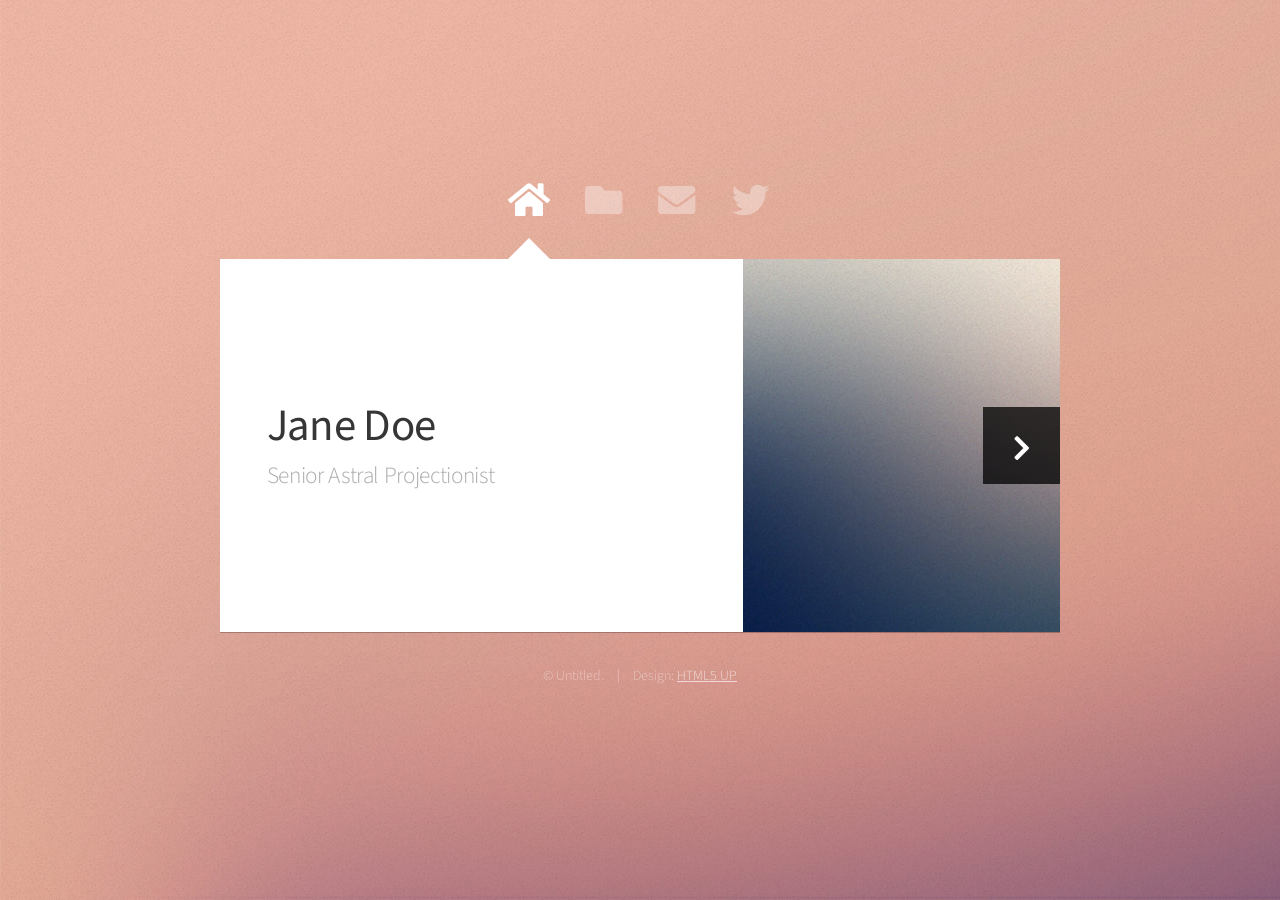
==== index.html @ 5e298552 "First commit" ====
<!DOCTYPE HTML>
<html>
	<head>
		<title>Web Fundamentals Workshop</title>
		<meta charset="utf-8" />
		<meta name="viewport" content="width=device-width, initial-scale=1, user-scalable=no" />
		<link rel="stylesheet" href="assets/css/main.css" />
		<noscript><link rel="stylesheet" href="assets/css/noscript.css" /></noscript>
	</head>
	<body class="is-preload">

		<!-- Wrapper-->
			<div id="wrapper">

				<!-- Nav -->
					<nav id="nav">
						<a href="#" class="icon solid fa-home"><span>Home</span></a>
						<a href="#work" class="icon solid fa-folder"><span>Work</span></a>
						<a href="#contact" class="icon solid fa-envelope"><span>Contact</span></a>
						<a href="https://twitter.com/ajlkn" class="icon brands fa-twitter"><span>Twitter</span></a>
					</nav>

				<!-- Main -->
					<div id="main">

						<!-- Me -->
							<article id="home" class="panel intro">
								<header>
									<h1>Jane Doe</h1>
									<p>Senior Astral Projectionist</p>
								</header>
								<a href="#work" class="jumplink pic">
									<span class="arrow icon solid fa-chevron-right"><span>See my work</span></span>
									<img src="images/me.jpg" alt="" />
								</a>
							</article>

						<!-- Work -->
							<article id="work" class="panel">
								<header>
									<h2>Work</h2>
								</header>
								<p>
									Phasellus enim sapien, blandit ullamcorper elementum eu, condimentum eu elit.
									Vestibulum ante ipsum primis in faucibus orci luctus et ultrices posuere cubilia
									luctus elit eget interdum.
								</p>
								<section>
									<div class="row">
										<div class="col-4 col-6-medium col-12-small">
											<a href="#" class="image fit"><img src="images/pic01.jpg" alt=""></a>
										</div>
										<div class="col-4 col-6-medium col-12-small">
											<a href="#" class="image fit"><img src="images/pic02.jpg" alt=""></a>
										</div>
										<div class="col-4 col-6-medium col-12-small">
											<a href="#" class="image fit"><img src="images/pic03.jpg" alt=""></a>
										</div>
										<div class="col-4 col-6-medium col-12-small">
											<a href="#" class="image fit"><img src="images/pic04.jpg" alt=""></a>
										</div>
										<div class="col-4 col-6-medium col-12-small">
											<a href="#" class="image fit"><img src="images/pic05.jpg" alt=""></a>
										</div>
										<div class="col-4 col-6-medium col-12-small">
											<a href="#" class="image fit"><img src="images/pic06.jpg" alt=""></a>
										</div>
										<div class="col-4 col-6-medium col-12-small">
											<a href="#" class="image fit"><img src="images/pic07.jpg" alt=""></a>
										</div>
										<div class="col-4 col-6-medium col-12-small">
											<a href="#" class="image fit"><img src="images/pic08.jpg" alt=""></a>
										</div>
										<div class="col-4 col-6-medium col-12-small">
											<a href="#" class="image fit"><img src="images/pic09.jpg" alt=""></a>
										</div>
										<div class="col-4 col-6-medium col-12-small">
											<a href="#" class="image fit"><img src="images/pic10.jpg" alt=""></a>
										</div>
										<div class="col-4 col-6-medium col-12-small">
											<a href="#" class="image fit"><img src="images/pic11.jpg" alt=""></a>
										</div>
										<div class="col-4 col-6-medium col-12-small">
											<a href="#" class="image fit"><img src="images/pic12.jpg" alt=""></a>
										</div>
									</div>
								</section>
							</article>

						<!-- Contact -->
							<article id="contact" class="panel">
								<header>
									<h2>Contact Me</h2>
								</header>
								<form action="#" method="post">
									<div>
										<div class="row">
											<div class="col-6 col-12-medium">
												<input type="text" name="name" placeholder="Name" />
											</div>
											<div class="col-6 col-12-medium">
												<input type="text" name="email" placeholder="Email" />
											</div>
											<div class="col-12">
												<input type="text" name="subject" placeholder="Subject" />
											</div>
											<div class="col-12">
												<textarea name="message" placeholder="Message" rows="6"></textarea>
											</div>
											<div class="col-12">
												<input type="submit" value="Send Message" />
											</div>
										</div>
									</div>
								</form>
							</article>

					</div>

				<!-- Footer -->
					<div id="footer">
						<ul class="copyright">
							<li>&copy; Untitled.</li><li>Design: <a href="http://html5up.net">HTML5 UP</a></li>
						</ul>
					</div>

			</div>

		<!-- Scripts -->
			<script src="assets/js/jquery.min.js"></script>
			<script src="assets/js/browser.min.js"></script>
			<script src="assets/js/breakpoints.min.js"></script>
			<script src="assets/js/util.js"></script>
			<script src="assets/js/main.js"></script>

	</body>
</html>
---- assets/css/main.css ----
@import url("https://fonts.googleapis.com/css?family=Source+Sans+Pro:300,400,300italic,400italic");
@import url("fontawesome-all.min.css");

html, body, div, span, applet, object,
iframe, h1, h2, h3, h4, h5, h6, p, blockquote,
pre, a, abbr, acronym, address, big, cite,
code, del, dfn, em, img, ins, kbd, q, s, samp,
small, strike, strong, sub, sup, tt, var, b,
u, i, center, dl, dt, dd, ol, ul, li, fieldset,
form, label, legend, table, caption, tbody,
tfoot, thead, tr, th, td, article, aside,
canvas, details, embed, figure, figcaption,
footer, header, hgroup, menu, nav, output, ruby,
section, summary, time, mark, audio, video {
	margin: 0;
	padding: 0;
	border: 0;
	font-size: 100%;
	font: inherit;
	vertical-align: baseline;}

article, aside, details, figcaption, figure,
footer, header, hgroup, menu, nav, section {
	display: block;}

body {
	line-height: 1;
}

ol, ul {
	list-style: none;
}

blockquote, q {
	quotes: none;
}

	blockquote:before, blockquote:after, q:before, q:after {
		content: '';
		content: none;
	}

table {
	border-collapse: collapse;
	border-spacing: 0;
}

body {
	-webkit-text-size-adjust: none;
}

mark {
	background-color: transparent;
	color: inherit;
}

input::-moz-focus-inner {
	border: 0;
	padding: 0;
}

input, select, textarea {
	-moz-appearance: none;
	-webkit-appearance: none;
	-ms-appearance: none;
	appearance: none;
}

/* Row */

	.row {
		display: flex;
		flex-wrap: wrap;
		box-sizing: border-box;
		align-items: stretch;
	}

		.row > * {
			box-sizing: border-box;
		}

		.row.gtr-uniform > * > :last-child {
			margin-bottom: 0;
		}

		.row.aln-left {
			justify-content: flex-start;
		}

		.row.aln-center {
			justify-content: center;
		}

		.row.aln-right {
			justify-content: flex-end;
		}

		.row.aln-top {
			align-items: flex-start;
		}

		.row.aln-middle {
			align-items: center;
		}

		.row.aln-bottom {
			align-items: flex-end;
		}

		.row > .imp {
			order: -1;
		}

		.row > .col-1 {
			width: 8.33333%;
		}

		.row > .off-1 {
			margin-left: 8.33333%;
		}

		.row > .col-2 {
			width: 16.66667%;
		}

		.row > .off-2 {
			margin-left: 16.66667%;
		}

		.row > .col-3 {
			width: 25%;
		}

		.row > .off-3 {
			margin-left: 25%;
		}

		.row > .col-4 {
			width: 33.33333%;
		}

		.row > .off-4 {
			margin-left: 33.33333%;
		}

		.row > .col-5 {
			width: 41.66667%;
		}

		.row > .off-5 {
			margin-left: 41.66667%;
		}

		.row > .col-6 {
			width: 50%;
		}

		.row > .off-6 {
			margin-left: 50%;
		}

		.row > .col-7 {
			width: 58.33333%;
		}

		.row > .off-7 {
			margin-left: 58.33333%;
		}

		.row > .col-8 {
			width: 66.66667%;
		}

		.row > .off-8 {
			margin-left: 66.66667%;
		}

		.row > .col-9 {
			width: 75%;
		}

		.row > .off-9 {
			margin-left: 75%;
		}

		.row > .col-10 {
			width: 83.33333%;
		}

		.row > .off-10 {
			margin-left: 83.33333%;
		}

		.row > .col-11 {
			width: 91.66667%;
		}

		.row > .off-11 {
			margin-left: 91.66667%;
		}

		.row > .col-12 {
			width: 100%;
		}

		.row > .off-12 {
			margin-left: 100%;
		}

		.row.gtr-0 {
			margin-top: 0em;
			margin-left: 0em;
		}

			.row.gtr-0 > * {
				padding: 0em 0 0 0em;
			}

			.row.gtr-0.gtr-uniform {
				margin-top: 0em;
			}

				.row.gtr-0.gtr-uniform > * {
					padding-top: 0em;
				}

		.row.gtr-25 {
			margin-top: -0.3125em;
			margin-left: -0.3125em;
		}

			.row.gtr-25 > * {
				padding: 0.3125em 0 0 0.3125em;
			}

			.row.gtr-25.gtr-uniform {
				margin-top: -0.3125em;
			}

				.row.gtr-25.gtr-uniform > * {
					padding-top: 0.3125em;
				}

		.row.gtr-50 {
			margin-top: -0.625em;
			margin-left: -0.625em;
		}

			.row.gtr-50 > * {
				padding: 0.625em 0 0 0.625em;
			}

			.row.gtr-50.gtr-uniform {
				margin-top: -0.625em;
			}

				.row.gtr-50.gtr-uniform > * {
					padding-top: 0.625em;
				}

		.row {
			margin-top: -1.25em;
			margin-left: -1.25em;
		}

			.row > * {
				padding: 1.25em 0 0 1.25em;
			}

			.row.gtr-uniform {
				margin-top: -1.25em;
			}

				.row.gtr-uniform > * {
					padding-top: 1.25em;
				}

		.row.gtr-150 {
			margin-top: -1.875em;
			margin-left: -1.875em;
		}

			.row.gtr-150 > * {
				padding: 1.875em 0 0 1.875em;
			}

			.row.gtr-150.gtr-uniform {
				margin-top: -1.875em;
			}

				.row.gtr-150.gtr-uniform > * {
					padding-top: 1.875em;
				}

		.row.gtr-200 {
			margin-top: -2.5em;
			margin-left: -2.5em;
		}

			.row.gtr-200 > * {
				padding: 2.5em 0 0 2.5em;
			}

			.row.gtr-200.gtr-uniform {
				margin-top: -2.5em;
			}

				.row.gtr-200.gtr-uniform > * {
					padding-top: 2.5em;
				}

		@media screen and (max-width: 1680px) {

			.row {
				display: flex;
				flex-wrap: wrap;
				box-sizing: border-box;
				align-items: stretch;
			}

				.row > * {
					box-sizing: border-box;
				}

				.row.gtr-uniform > * > :last-child {
					margin-bottom: 0;
				}

				.row.aln-left {
					justify-content: flex-start;
				}

				.row.aln-center {
					justify-content: center;
				}

				.row.aln-right {
					justify-content: flex-end;
				}

				.row.aln-top {
					align-items: flex-start;
				}

				.row.aln-middle {
					align-items: center;
				}

				.row.aln-bottom {
					align-items: flex-end;
				}

				.row > .imp-xlarge {
					order: -1;
				}

				.row > .col-1-xlarge {
					width: 8.33333%;
				}

				.row > .off-1-xlarge {
					margin-left: 8.33333%;
				}

				.row > .col-2-xlarge {
					width: 16.66667%;
				}

				.row > .off-2-xlarge {
					margin-left: 16.66667%;
				}

				.row > .col-3-xlarge {
					width: 25%;
				}

				.row > .off-3-xlarge {
					margin-left: 25%;
				}

				.row > .col-4-xlarge {
					width: 33.33333%;
				}

				.row > .off-4-xlarge {
					margin-left: 33.33333%;
				}

				.row > .col-5-xlarge {
					width: 41.66667%;
				}

				.row > .off-5-xlarge {
					margin-left: 41.66667%;
				}

				.row > .col-6-xlarge {
					width: 50%;
				}

				.row > .off-6-xlarge {
					margin-left: 50%;
				}

				.row > .col-7-xlarge {
					width: 58.33333%;
				}

				.row > .off-7-xlarge {
					margin-left: 58.33333%;
				}

				.row > .col-8-xlarge {
					width: 66.66667%;
				}

				.row > .off-8-xlarge {
					margin-left: 66.66667%;
				}

				.row > .col-9-xlarge {
					width: 75%;
				}

				.row > .off-9-xlarge {
					margin-left: 75%;
				}

				.row > .col-10-xlarge {
					width: 83.33333%;
				}

				.row > .off-10-xlarge {
					margin-left: 83.33333%;
				}

				.row > .col-11-xlarge {
					width: 91.66667%;
				}

				.row > .off-11-xlarge {
					margin-left: 91.66667%;
				}

				.row > .col-12-xlarge {
					width: 100%;
				}

				.row > .off-12-xlarge {
					margin-left: 100%;
				}

				.row.gtr-0 {
					margin-top: 0em;
					margin-left: 0em;
				}

					.row.gtr-0 > * {
						padding: 0em 0 0 0em;
					}

					.row.gtr-0.gtr-uniform {
						margin-top: 0em;
					}

						.row.gtr-0.gtr-uniform > * {
							padding-top: 0em;
						}

				.row.gtr-25 {
					margin-top: -0.3125em;
					margin-left: -0.3125em;
				}

					.row.gtr-25 > * {
						padding: 0.3125em 0 0 0.3125em;
					}

					.row.gtr-25.gtr-uniform {
						margin-top: -0.3125em;
					}

						.row.gtr-25.gtr-uniform > * {
							padding-top: 0.3125em;
						}

				.row.gtr-50 {
					margin-top: -0.625em;
					margin-left: -0.625em;
				}

					.row.gtr-50 > * {
						padding: 0.625em 0 0 0.625em;
					}

					.row.gtr-50.gtr-uniform {
						margin-top: -0.625em;
					}

						.row.gtr-50.gtr-uniform > * {
							padding-top: 0.625em;
						}

				.row {
					margin-top: -1.25em;
					margin-left: -1.25em;
				}

					.row > * {
						padding: 1.25em 0 0 1.25em;
					}

					.row.gtr-uniform {
						margin-top: -1.25em;
					}

						.row.gtr-uniform > * {
							padding-top: 1.25em;
						}

				.row.gtr-150 {
					margin-top: -1.875em;
					margin-left: -1.875em;
				}

					.row.gtr-150 > * {
						padding: 1.875em 0 0 1.875em;
					}

					.row.gtr-150.gtr-uniform {
						margin-top: -1.875em;
					}

						.row.gtr-150.gtr-uniform > * {
							padding-top: 1.875em;
						}

				.row.gtr-200 {
					margin-top: -2.5em;
					margin-left: -2.5em;
				}

					.row.gtr-200 > * {
						padding: 2.5em 0 0 2.5em;
					}

					.row.gtr-200.gtr-uniform {
						margin-top: -2.5em;
					}

						.row.gtr-200.gtr-uniform > * {
							padding-top: 2.5em;
						}

		}

		@media screen and (max-width: 1280px) {

			.row {
				display: flex;
				flex-wrap: wrap;
				box-sizing: border-box;
				align-items: stretch;
			}

				.row > * {
					box-sizing: border-box;
				}

				.row.gtr-uniform > * > :last-child {
					margin-bottom: 0;
				}

				.row.aln-left {
					justify-content: flex-start;
				}

				.row.aln-center {
					justify-content: center;
				}

				.row.aln-right {
					justify-content: flex-end;
				}

				.row.aln-top {
					align-items: flex-start;
				}

				.row.aln-middle {
					align-items: center;
				}

				.row.aln-bottom {
					align-items: flex-end;
				}

				.row > .imp-large {
					order: -1;
				}

				.row > .col-1-large {
					width: 8.33333%;
				}

				.row > .off-1-large {
					margin-left: 8.33333%;
				}

				.row > .col-2-large {
					width: 16.66667%;
				}

				.row > .off-2-large {
					margin-left: 16.66667%;
				}

				.row > .col-3-large {
					width: 25%;
				}

				.row > .off-3-large {
					margin-left: 25%;
				}

				.row > .col-4-large {
					width: 33.33333%;
				}

				.row > .off-4-large {
					margin-left: 33.33333%;
				}

				.row > .col-5-large {
					width: 41.66667%;
				}

				.row > .off-5-large {
					margin-left: 41.66667%;
				}

				.row > .col-6-large {
					width: 50%;
				}

				.row > .off-6-large {
					margin-left: 50%;
				}

				.row > .col-7-large {
					width: 58.33333%;
				}

				.row > .off-7-large {
					margin-left: 58.33333%;
				}

				.row > .col-8-large {
					width: 66.66667%;
				}

				.row > .off-8-large {
					margin-left: 66.66667%;
				}

				.row > .col-9-large {
					width: 75%;
				}

				.row > .off-9-large {
					margin-left: 75%;
				}

				.row > .col-10-large {
					width: 83.33333%;
				}

				.row > .off-10-large {
					margin-left: 83.33333%;
				}

				.row > .col-11-large {
					width: 91.66667%;
				}

				.row > .off-11-large {
					margin-left: 91.66667%;
				}

				.row > .col-12-large {
					width: 100%;
				}

				.row > .off-12-large {
					margin-left: 100%;
				}

				.row.gtr-0 {
					margin-top: 0em;
					margin-left: 0em;
				}

					.row.gtr-0 > * {
						padding: 0em 0 0 0em;
					}

					.row.gtr-0.gtr-uniform {
						margin-top: 0em;
					}

						.row.gtr-0.gtr-uniform > * {
							padding-top: 0em;
						}

				.row.gtr-25 {
					margin-top: -0.3125em;
					margin-left: -0.3125em;
				}

					.row.gtr-25 > * {
						padding: 0.3125em 0 0 0.3125em;
					}

					.row.gtr-25.gtr-uniform {
						margin-top: -0.3125em;
					}

						.row.gtr-25.gtr-uniform > * {
							padding-top: 0.3125em;
						}

				.row.gtr-50 {
					margin-top: -0.625em;
					margin-left: -0.625em;
				}

					.row.gtr-50 > * {
						padding: 0.625em 0 0 0.625em;
					}

					.row.gtr-50.gtr-uniform {
						margin-top: -0.625em;
					}

						.row.gtr-50.gtr-uniform > * {
							padding-top: 0.625em;
						}

				.row {
					margin-top: -1.25em;
					margin-left: -1.25em;
				}

					.row > * {
						padding: 1.25em 0 0 1.25em;
					}

					.row.gtr-uniform {
						margin-top: -1.25em;
					}

						.row.gtr-uniform > * {
							padding-top: 1.25em;
						}

				.row.gtr-150 {
					margin-top: -1.875em;
					margin-left: -1.875em;
				}

					.row.gtr-150 > * {
						padding: 1.875em 0 0 1.875em;
					}

					.row.gtr-150.gtr-uniform {
						margin-top: -1.875em;
					}

						.row.gtr-150.gtr-uniform > * {
							padding-top: 1.875em;
						}

				.row.gtr-200 {
					margin-top: -2.5em;
					margin-left: -2.5em;
				}

					.row.gtr-200 > * {
						padding: 2.5em 0 0 2.5em;
					}

					.row.gtr-200.gtr-uniform {
						margin-top: -2.5em;
					}

						.row.gtr-200.gtr-uniform > * {
							padding-top: 2.5em;
						}

		}

		@media screen and (max-width: 980px) {

			.row {
				display: flex;
				flex-wrap: wrap;
				box-sizing: border-box;
				align-items: stretch;
			}

				.row > * {
					box-sizing: border-box;
				}

				.row.gtr-uniform > * > :last-child {
					margin-bottom: 0;
				}

				.row.aln-left {
					justify-content: flex-start;
				}

				.row.aln-center {
					justify-content: center;
				}

				.row.aln-right {
					justify-content: flex-end;
				}

				.row.aln-top {
					align-items: flex-start;
				}

				.row.aln-middle {
					align-items: center;
				}

				.row.aln-bottom {
					align-items: flex-end;
				}

				.row > .imp-medium {
					order: -1;
				}

				.row > .col-1-medium {
					width: 8.33333%;
				}

				.row > .off-1-medium {
					margin-left: 8.33333%;
				}

				.row > .col-2-medium {
					width: 16.66667%;
				}

				.row > .off-2-medium {
					margin-left: 16.66667%;
				}

				.row > .col-3-medium {
					width: 25%;
				}

				.row > .off-3-medium {
					margin-left: 25%;
				}

				.row > .col-4-medium {
					width: 33.33333%;
				}

				.row > .off-4-medium {
					margin-left: 33.33333%;
				}

				.row > .col-5-medium {
					width: 41.66667%;
				}

				.row > .off-5-medium {
					margin-left: 41.66667%;
				}

				.row > .col-6-medium {
					width: 50%;
				}

				.row > .off-6-medium {
					margin-left: 50%;
				}

				.row > .col-7-medium {
					width: 58.33333%;
				}

				.row > .off-7-medium {
					margin-left: 58.33333%;
				}

				.row > .col-8-medium {
					width: 66.66667%;
				}

				.row > .off-8-medium {
					margin-left: 66.66667%;
				}

				.row > .col-9-medium {
					width: 75%;
				}

				.row > .off-9-medium {
					margin-left: 75%;
				}

				.row > .col-10-medium {
					width: 83.33333%;
				}

				.row > .off-10-medium {
					margin-left: 83.33333%;
				}

				.row > .col-11-medium {
					width: 91.66667%;
				}

				.row > .off-11-medium {
					margin-left: 91.66667%;
				}

				.row > .col-12-medium {
					width: 100%;
				}

				.row > .off-12-medium {
					margin-left: 100%;
				}

				.row.gtr-0 {
					margin-top: 0em;
					margin-left: 0em;
				}

					.row.gtr-0 > * {
						padding: 0em 0 0 0em;
					}

					.row.gtr-0.gtr-uniform {
						margin-top: 0em;
					}

						.row.gtr-0.gtr-uniform > * {
							padding-top: 0em;
						}

				.row.gtr-25 {
					margin-top: -0.3125em;
					margin-left: -0.3125em;
				}

					.row.gtr-25 > * {
						padding: 0.3125em 0 0 0.3125em;
					}

					.row.gtr-25.gtr-uniform {
						margin-top: -0.3125em;
					}

						.row.gtr-25.gtr-uniform > * {
							padding-top: 0.3125em;
						}

				.row.gtr-50 {
					margin-top: -0.625em;
					margin-left: -0.625em;
				}

					.row.gtr-50 > * {
						padding: 0.625em 0 0 0.625em;
					}

					.row.gtr-50.gtr-uniform {
						margin-top: -0.625em;
					}

						.row.gtr-50.gtr-uniform > * {
							padding-top: 0.625em;
						}

				.row {
					margin-top: -1.25em;
					margin-left: -1.25em;
				}

					.row > * {
						padding: 1.25em 0 0 1.25em;
					}

					.row.gtr-uniform {
						margin-top: -1.25em;
					}

						.row.gtr-uniform > * {
							padding-top: 1.25em;
						}

				.row.gtr-150 {
					margin-top: -1.875em;
					margin-left: -1.875em;
				}

					.row.gtr-150 > * {
						padding: 1.875em 0 0 1.875em;
					}

					.row.gtr-150.gtr-uniform {
						margin-top: -1.875em;
					}

						.row.gtr-150.gtr-uniform > * {
							padding-top: 1.875em;
						}

				.row.gtr-200 {
					margin-top: -2.5em;
					margin-left: -2.5em;
				}

					.row.gtr-200 > * {
						padding: 2.5em 0 0 2.5em;
					}

					.row.gtr-200.gtr-uniform {
						margin-top: -2.5em;
					}

						.row.gtr-200.gtr-uniform > * {
							padding-top: 2.5em;
						}

		}

		@media screen and (max-width: 736px) {

			.row {
				display: flex;
				flex-wrap: wrap;
				box-sizing: border-box;
				align-items: stretch;
			}

				.row > * {
					box-sizing: border-box;
				}

				.row.gtr-uniform > * > :last-child {
					margin-bottom: 0;
				}

				.row.aln-left {
					justify-content: flex-start;
				}

				.row.aln-center {
					justify-content: center;
				}

				.row.aln-right {
					justify-content: flex-end;
				}

				.row.aln-top {
					align-items: flex-start;
				}

				.row.aln-middle {
					align-items: center;
				}

				.row.aln-bottom {
					align-items: flex-end;
				}

				.row > .imp-small {
					order: -1;
				}

				.row > .col-1-small {
					width: 8.33333%;
				}

				.row > .off-1-small {
					margin-left: 8.33333%;
				}

				.row > .col-2-small {
					width: 16.66667%;
				}

				.row > .off-2-small {
					margin-left: 16.66667%;
				}

				.row > .col-3-small {
					width: 25%;
				}

				.row > .off-3-small {
					margin-left: 25%;
				}

				.row > .col-4-small {
					width: 33.33333%;
				}

				.row > .off-4-small {
					margin-left: 33.33333%;
				}

				.row > .col-5-small {
					width: 41.66667%;
				}

				.row > .off-5-small {
					margin-left: 41.66667%;
				}

				.row > .col-6-small {
					width: 50%;
				}

				.row > .off-6-small {
					margin-left: 50%;
				}

				.row > .col-7-small {
					width: 58.33333%;
				}

				.row > .off-7-small {
					margin-left: 58.33333%;
				}

				.row > .col-8-small {
					width: 66.66667%;
				}

				.row > .off-8-small {
					margin-left: 66.66667%;
				}

				.row > .col-9-small {
					width: 75%;
				}

				.row > .off-9-small {
					margin-left: 75%;
				}

				.row > .col-10-small {
					width: 83.33333%;
				}

				.row > .off-10-small {
					margin-left: 83.33333%;
				}

				.row > .col-11-small {
					width: 91.66667%;
				}

				.row > .off-11-small {
					margin-left: 91.66667%;
				}

				.row > .col-12-small {
					width: 100%;
				}

				.row > .off-12-small {
					margin-left: 100%;
				}

				.row.gtr-0 {
					margin-top: 0em;
					margin-left: 0em;
				}

					.row.gtr-0 > * {
						padding: 0em 0 0 0em;
					}

					.row.gtr-0.gtr-uniform {
						margin-top: 0em;
					}

						.row.gtr-0.gtr-uniform > * {
							padding-top: 0em;
						}

				.row.gtr-25 {
					margin-top: -0.3125em;
					margin-left: -0.3125em;
				}

					.row.gtr-25 > * {
						padding: 0.3125em 0 0 0.3125em;
					}

					.row.gtr-25.gtr-uniform {
						margin-top: -0.3125em;
					}

						.row.gtr-25.gtr-uniform > * {
							padding-top: 0.3125em;
						}

				.row.gtr-50 {
					margin-top: -0.625em;
					margin-left: -0.625em;
				}

					.row.gtr-50 > * {
						padding: 0.625em 0 0 0.625em;
					}

					.row.gtr-50.gtr-uniform {
						margin-top: -0.625em;
					}

						.row.gtr-50.gtr-uniform > * {
							padding-top: 0.625em;
						}

				.row {
					margin-top: -1.25em;
					margin-left: -1.25em;
				}

					.row > * {
						padding: 1.25em 0 0 1.25em;
					}

					.row.gtr-uniform {
						margin-top: -1.25em;
					}

						.row.gtr-uniform > * {
							padding-top: 1.25em;
						}

				.row.gtr-150 {
					margin-top: -1.875em;
					margin-left: -1.875em;
				}

					.row.gtr-150 > * {
						padding: 1.875em 0 0 1.875em;
					}

					.row.gtr-150.gtr-uniform {
						margin-top: -1.875em;
					}

						.row.gtr-150.gtr-uniform > * {
							padding-top: 1.875em;
						}

				.row.gtr-200 {
					margin-top: -2.5em;
					margin-left: -2.5em;
				}

					.row.gtr-200 > * {
						padding: 2.5em 0 0 2.5em;
					}

					.row.gtr-200.gtr-uniform {
						margin-top: -2.5em;
					}

						.row.gtr-200.gtr-uniform > * {
							padding-top: 2.5em;
						}

		}

/* Basic */

	html {
		box-sizing: border-box;
	}

	*, *:before, *:after {
		box-sizing: inherit;
	}

	body {
		background-image: url("images/overlay.png"), url("images/bg.jpg");
		background-repeat: repeat, no-repeat;
		background-size: auto, 100% 100%;
		background-attachment: fixed;
		overflow-y: scroll;
	}

		body.is-preload *, body.is-preload *:before, body.is-preload *:after {
			-moz-animation: none !important;
			-webkit-animation: none !important;
			-ms-animation: none !important;
			animation: none !important;
			-moz-transition: none !important;
			-webkit-transition: none !important;
			-ms-transition: none !important;
			transition: none !important;
		}

	body, input, textarea, select {
		font-family: 'Source Sans Pro', sans-serif;
		font-weight: 300;
		color: #777777;
		font-size: 20pt;
		line-height: 1.75em;
	}

		@media screen and (max-width: 1680px) {

			body, input, textarea, select {
				font-size: 15pt;
			}

		}

		@media screen and (max-width: 1280px) {

			body, input, textarea, select {
				font-size: 14pt;
			}

		}

		@media screen and (max-width: 736px) {

			body, input, textarea, select {
				font-size: 12pt;
			}

		}

		@media screen and (max-width: 360px) {

			body, input, textarea, select {
				font-size: 11pt;
			}

		}

	strong, b, h1, h2, h3, h4, h5, h6 {
		font-weight: 400;
		color: #363636;
	}

	h1 {
		font-size: 2.4em;
		letter-spacing: -0.015em;
	}

	h2 {
		font-size: 1.8em;
		letter-spacing: -0.015em;
	}

	h3, h4, h5, h6 {
		font-size: 1.25em;
		letter-spacing: -0.015em;
	}

	@media screen and (max-width: 736px) {

		h1 {
			font-size: 1.75em;
		}

		h2 {
			font-size: 1.375em;
		}

		h3, h4, h5, h6 {
			font-size: 1em;
		}

	}

	blockquote {
		border-left: solid 0.5em #ddd;
		padding: 1em 0 1em 2em;
		font-style: italic;
	}

	em, i {
		font-style: italic;
	}

	hr {
		border: 0;
		border-top: solid 1px #ddd;
		padding: 1.5em 0 0 0;
		margin: 1.75em 0 0 0;
	}

	sub {
		position: relative;
		top: 0.5em;
		font-size: 0.8em;
	}

	sup {
		position: relative;
		top: -0.5em;
		font-size: 0.8em;
	}

	br.clear {
		clear: both;
	}

	p, ul, ol, dl, table, blockquote, form {
		margin-bottom: 2em;
	}

/* Table */

	table {
		width: 100%;
	}

		table.default tbody tr {
			border-bottom: solid 1px #f4f4f4;
		}

		table.default td {
			padding: 0.5em 1em 0.5em 1em;
		}

		table.default th {
			text-align: left;
			font-weight: 400;
			padding: 0.5em 1em 0.5em 1em;
		}

		table.default thead {
			border-bottom: solid 2px #f4f4f4;
		}

/* Form */

	form label {
		display: block;
		font-weight: 400;
		color: #363636;
		margin: 0 0 1em 0;
	}

	form input[type="text"],
	form input[type="email"],
	form input[type="password"],
	form select,
	form textarea {
		-webkit-appearance: none;
		border: 0;
		background: #f4f4f4;
		padding: 0.75em;
		width: 100%;
		-moz-transition: background-color .25s ease-in-out;
		-webkit-transition: background-color .25s ease-in-out;
		-ms-transition: background-color .25s ease-in-out;
		transition: background-color .25s ease-in-out;
	}

		form input[type="text"]:focus,
		form input[type="email"]:focus,
		form input[type="password"]:focus,
		form select:focus,
		form textarea:focus {
			background: #f8f8f8;
		}

	form input[type="text"],
	form input[type="email"],
	form input[type="password"],
	form select {
		line-height: 1.35em;
	}

	form ::-webkit-input-placeholder {
		color: #999;
	}

	form :-moz-placeholder {
		color: #999;
	}

	form ::-moz-placeholder {
		color: #999;
	}

	form :-ms-input-placeholder {
		color: #999;
	}

/* Section/Article */

	section, article {
		margin-bottom: 3em;
	}

		section > :last-child, section:last-child, article > :last-child, article:last-child {
			margin-bottom: 0;
		}

	header {
		margin: 0 0 1.5em 0;
	}

		header > p {
			margin: 0.5em 0 0 0;
			color: #aaa;
		}

		@media screen and (max-width: 736px) {

			header {
				margin: 0 0 1em 0;
			}

		}

/* Image */

	.image {
		display: inline-block;
	}

		.image img {
			display: block;
			width: 100%;
		}

		.image.fit {
			display: block;
			width: 100%;
		}

		.image.featured {
			display: block;
			width: 100%;
			margin: 0 0 2em 0;
		}

		.image.left {
			float: left;
			margin: 0 2em 2em 0;
		}

		.image.centered {
			display: block;
			margin: 0 0 2em 0;
		}

			.image.centered img {
				margin: 0 auto;
				width: auto;
			}

/* Button */

	input[type="button"],
	input[type="submit"],
	input[type="reset"],
	button,
	.button {
		-moz-transition: background-color .25s ease-in-out;
		-webkit-transition: background-color .25s ease-in-out;
		-ms-transition: background-color .25s ease-in-out;
		transition: background-color .25s ease-in-out;
		-webkit-appearance: none;
		display: inline-block;
		background-color: #222222;
		color: #ffffff;
		border: 0;
		cursor: pointer;
		outline: 0;
		padding: 0.7em 1.5em 0.7em 1.5em;
	}

		input[type="button"]:hover,
		input[type="submit"]:hover,
		input[type="reset"]:hover,
		button:hover,
		.button:hover {
			background-color: #333333;
		}

		input[type="button"]:active,
		input[type="submit"]:active,
		input[type="reset"]:active,
		button:active,
		.button:active {
			background-color: #444444;
		}

		input[type="button"].alt,
		input[type="submit"].alt,
		input[type="reset"].alt,
		button.alt,
		.button.alt {
			background-color: #777777;
		}

			input[type="button"].alt:hover,
			input[type="submit"].alt:hover,
			input[type="reset"].alt:hover,
			button.alt:hover,
			.button.alt:hover {
				background-color: #888888;
			}

			input[type="button"].alt:active,
			input[type="submit"].alt:active,
			input[type="reset"].alt:active,
			button.alt:active,
			.button.alt:active {
				background-color: #999999;
			}

		input[type="button"].small,
		input[type="submit"].small,
		input[type="reset"].small,
		button.small,
		.button.small {
			font-size: 0.75em;
		}

		input[type="button"].large,
		input[type="submit"].large,
		input[type="reset"].large,
		button.large,
		.button.large {
			font-size: 1.25em;
			padding: 0.5em 1.25em 0.5em 1.25em;
		}

		input[type="button"].xlarge,
		input[type="submit"].xlarge,
		input[type="reset"].xlarge,
		button.xlarge,
		.button.xlarge {
			font-size: 1.5em;
			padding: 0.5em 1.25em 0.5em 1.25em;
		}

		@media screen and (max-width: 736px) {

			input[type="button"],
			input[type="submit"],
			input[type="reset"],
			button,
			.button {
				width: 100%;
			}

		}

/* List */

	ul {
		list-style: disc;
		padding-left: 1em;
	}

		ul li {
			padding-left: 0.5em;
		}

	ol {
		list-style: decimal;
		padding-left: 1.25em;
	}

		ol li {
			padding-left: 0.25em;
		}

/* Actions */

	ul.actions {
		list-style: none;
		padding-left: 0;
	}

		ul.actions li {
			display: inline-block;
			padding-left: 0;
			margin: 0 0 0 0.5em;
		}

			ul.actions li:first-child {
				margin-left: 0;
			}

		@media screen and (max-width: 736px) {

			ul.actions li {
				display: block;
				margin: 0.75em 0 0 0;
			}

				ul.actions li:first-child {
					margin-top: 0;
				}

		}

/* Icons */

	.icon {
		text-decoration: none;
		position: relative;
		text-decoration: none;
	}

		.icon:before {
			-moz-osx-font-smoothing: grayscale;
			-webkit-font-smoothing: antialiased;
			display: inline-block;
			font-style: normal;
			font-variant: normal;
			text-rendering: auto;
			line-height: 1;
			text-transform: none !important;
			font-family: 'Font Awesome 5 Free';
			font-weight: 400;
		}

		.icon.solid:before {
			font-weight: 900;
		}

		.icon.brands:before {
			font-family: 'Font Awesome 5 Brands';
		}

		.icon:before {
			line-height: inherit;
		}

		.icon > .label {
			display: none;
		}

/* Nav */

	#nav {
		text-align: center;
		height: 4.25em;
		cursor: default;
	}

		#nav a {
			position: relative;
			display: inline-block;
			color: #ffffff;
			width: 1em;
			height: 1em;
			line-height: 0.9em;
			font-size: 2.5em;
			margin: 0 0.25em 0 0.25em;
			opacity: 0.35;
			outline: 0;
			-moz-transition: opacity .25s ease-in-out;
			-webkit-transition: opacity .25s ease-in-out;
			-ms-transition: opacity .25s ease-in-out;
			transition: opacity .25s ease-in-out;
		}

			#nav a.icon:before {
				padding-right: 0;
			}

			#nav a:before {
				font-size: 0.8em;
			}

			#nav a:after {
				content: '';
				display: block;
				position: absolute;
				left: 50%;
				bottom: -0.75em;
				margin-left: -0.5em;
				border-bottom: solid 0em #ffffff;
				border-left: solid 0.5em transparent;
				border-right: solid 0.5em transparent;
				-moz-transition: border-bottom-width .25s ease-in-out;
				-webkit-transition: border-bottom-width .25s ease-in-out;
				-ms-transition: border-bottom-width .25s ease-in-out;
				transition: border-bottom-width .25s ease-in-out;
			}

			#nav a span {
				display: block;
				position: absolute;
				background: #222222;
				color: #ffffff;
				top: -2.75em;
				font-size: 0.3em;
				height: 2.25em;
				line-height: 2.25em;
				left: 50%;
				opacity: 0;
				-moz-transition: opacity .25s ease-in-out;
				-webkit-transition: opacity .25s ease-in-out;
				-ms-transition: opacity .25s ease-in-out;
				transition: opacity .25s ease-in-out;
				width: 5.5em;
				margin-left: -2.75em;
			}

				#nav a span:after {
					content: '';
					display: block;
					position: absolute;
					bottom: -0.4em;
					left: 50%;
					margin-left: -0.6em;
					border-top: solid 0.6em #222222;
					border-left: solid 0.6em transparent;
					border-right: solid 0.6em transparent;
				}

			#nav a:hover {
				opacity: 1.0;
			}

				#nav a:hover span {
					opacity: 1.0;
				}

			#nav a.active {
				opacity: 1.0;
			}

				#nav a.active:after {
					border-bottom-width: 0.5em;
				}

		@media screen and (max-width: 980px) {

			#nav a span {
				display: none;
			}

		}

/* Wrapper */

	#wrapper {
		width: 45em;
		margin: 0 auto;
		min-height: 100vh;
		max-width: 100%;
		padding: 4em 0;
		display: -moz-flex;
		display: -webkit-flex;
		display: -ms-flex;
		display: flex;
		-moz-flex-direction: column;
		-webkit-flex-direction: column;
		-ms-flex-direction: column;
		flex-direction: column;
		-moz-align-items: center;
		-webkit-align-items: center;
		-ms-align-items: center;
		align-items: center;
		-moz-justify-content: center;
		-webkit-justify-content: center;
		-ms-justify-content: center;
		justify-content: center;
		-moz-transition: opacity 1s ease-in-out;
		-webkit-transition: opacity 1s ease-in-out;
		-ms-transition: opacity 1s ease-in-out;
		transition: opacity 1s ease-in-out;
	}

		body.is-preload #wrapper {
			opacity: 0;
		}

		@media screen and (max-width: 1280px) {

			#wrapper {
				padding: 3em 0;
				max-width: calc(100% - 6em);
			}

		}

		@media screen and (max-width: 980px) {

			#wrapper {
				padding: 1.5em 0;
				max-width: calc(100% - 8em);
			}

		}

		@media screen and (max-width: 736px) {

			#wrapper {
				padding: 1em 0;
				max-width: calc(100% - 2em);
			}

		}

		@media screen and (max-width: 360px) {

			#wrapper {
				padding: 1em 0;
				max-width: 100%;
			}

		}

/* Main */

	#main {
		position: relative;
		overflow: hidden;
		width: 100%;
		background: #ffffff;
		box-shadow: 0px 1px 0px 0px rgba(0, 0, 0, 0.25);
		-moz-transition: min-height 0.5s ease-in-out, max-height 0.5s ease-in-out;
		-webkit-transition: min-height 0.5s ease-in-out, max-height 0.5s ease-in-out;
		-ms-transition: min-height 0.5s ease-in-out, max-height 0.5s ease-in-out;
		transition: min-height 0.5s ease-in-out, max-height 0.5s ease-in-out;
	}

		#main > .panel {
			-moz-transition: opacity 0.25s ease-in-out;
			-webkit-transition: opacity 0.25s ease-in-out;
			-ms-transition: opacity 0.25s ease-in-out;
			transition: opacity 0.25s ease-in-out;
			margin-bottom: 0;
			position: relative;
			padding: 3.5em 2.5em 2.5em 2.5em;
			width: 100%;
		}

			#main > .panel.inactive {
				opacity: 0;
			}

			@media screen and (max-width: 736px) {

				#main > .panel {
					padding: 2em 1.5em 1.5em 1.5em;
				}

			}

			#main > .panel.intro {
				padding: 0;
				height: 20em;
				display: -moz-flex;
				display: -webkit-flex;
				display: -ms-flex;
				display: flex;
				-moz-flex-direction: row;
				-webkit-flex-direction: row;
				-ms-flex-direction: row;
				flex-direction: row;
				-moz-align-items: center;
				-webkit-align-items: center;
				-ms-align-items: center;
				align-items: center;
			}

				#main > .panel.intro .pic {
					text-decoration: none;
					position: relative;
					-moz-flex-grow: 0;
					-webkit-flex-grow: 0;
					-ms-flex-grow: 0;
					flex-grow: 0;
					-moz-flex-shrink: 0;
					-webkit-flex-shrink: 0;
					-ms-flex-shrink: 0;
					flex-shrink: 0;
					width: 17em;
					height: 100%;
				}

					#main > .panel.intro .pic:before {
						content: '';
						position: absolute;
						top: 0;
						left: 0;
						background: url("images/overlay.png");
						width: 100%;
						height: 100%;
						z-index: 1;
					}

					#main > .panel.intro .pic img {
						position: relative;
						display: block;
						position: absolute;
						top: 0;
						left: 0;
						width: 100%;
						height: 100%;
						-moz-object-fit: cover;
						-webkit-object-fit: cover;
						-ms-object-fit: cover;
						object-fit: cover;
						-moz-object-position: center;
						-webkit-object-position: center;
						-ms-object-position: center;
						object-position: center;
					}

					#main > .panel.intro .pic .arrow {
						display: block;
						position: absolute;
						right: 0;
						top: 50%;
						margin-top: -1.375em;
						width: 2.75em;
						height: 2.75em;
						background: #000;
						background: rgba(0, 0, 0, 0.75);
						color: #ffffff;
						text-align: center;
						line-height: 2.75em;
						font-size: 1.5em;
						z-index: 1;
						-moz-transition: width .15s ease-in-out, padding-right .15s ease-in-out;
						-webkit-transition: width .15s ease-in-out, padding-right .15s ease-in-out;
						-ms-transition: width .15s ease-in-out, padding-right .15s ease-in-out;
						transition: width .15s ease-in-out, padding-right .15s ease-in-out;
					}

						#main > .panel.intro .pic .arrow:before {
							position: relative;
							padding-right: 0;
							top: 0.125em;
						}

						#main > .panel.intro .pic .arrow span {
							display: block;
							text-indent: -9999px;
						}

					#main > .panel.intro .pic:hover .arrow {
						width: 3em;
						padding-right: 0.25em;
					}

				#main > .panel.intro header {
					-moz-flex-grow: 1;
					-webkit-flex-grow: 1;
					-ms-flex-grow: 1;
					flex-grow: 1;
					-moz-flex-shrink: 1;
					-webkit-flex-shrink: 1;
					-ms-flex-shrink: 1;
					flex-shrink: 1;
					padding: 3.5em 2.5em;
					margin-bottom: 0;
					width: 100%;
				}

					#main > .panel.intro header h1 {
						line-height: 1.25em;
						margin-bottom: 0;
					}

					#main > .panel.intro header p {
						letter-spacing: -0.015em;
						font-size: 1.25em;
						margin: 0.25em 0 0 0;
					}

				@media screen and (max-width: 980px) {

					#main > .panel.intro {
						-moz-flex-direction: column;
						-webkit-flex-direction: column;
						-ms-flex-direction: column;
						flex-direction: column;
						height: auto;
					}

						#main > .panel.intro .pic {
							height: 25em;
							width: 100%;
						}

						#main > .panel.intro header {
							padding: 4em;
							text-align: center;
						}

				}

				@media screen and (max-width: 736px) {

					#main > .panel.intro .pic {
						height: 20em;
					}

					#main > .panel.intro header {
						padding: 2.75em 2em 2.5em 2em;
					}

						#main > .panel.intro header p {
							font-size: 1em;
							margin: 0.25em 0 0 0;
						}

				}

/* Footer */

	#footer {
		color: rgba(255, 255, 255, 0.45);
		text-align: center;
		padding: 2em 0 0 0;
		font-size: 0.75em;
	}

		#footer a {
			color: #ddd;
			color: rgba(255, 255, 255, 0.65);
			-moz-transition: color .25s ease-in-out;
			-webkit-transition: color .25s ease-in-out;
			-ms-transition: color .25s ease-in-out;
			transition: color .25s ease-in-out;
		}

			#footer a:hover {
				color: white;
			}

		#footer .copyright {
			list-style: none;
			padding-left: 0;
		}

			#footer .copyright li {
				display: inline-block;
				padding-left: 1em;
				margin-left: 1em;
				border-left: solid 1px rgba(255, 255, 255, 0.25);
				line-height: 1;
			}

				#footer .copyright li:first-child {
					padding-left: 0;
					margin-left: 0;
					border-left: 0;
				}

		@media screen and (max-width: 736px) {

			#footer .copyright li {
				padding-left: 0.5em;
				margin-left: 0.5em;
			}

		}
---- assets/css/noscript.css ----
/* Wrapper */

	#wrapper {
		opacity: 1 !important;
	}

/* Nav */

	#nav a {
		opacity: 1.0;
	}

		#nav a:before, #nav a:after {
			display: none;
		}

		#nav a span {
			top: 0;
			opacity: 1.0;
		}

			#nav a span:after {
				display: none;
			}

/* Main */

	#main {
		background: none;
		box-shadow: none;
	}

		#main > .panel {
			background: #ffffff;
			margin-bottom: 2em;
		}

			#main > .panel:last-child {
				margin-bottom: 0;
			}
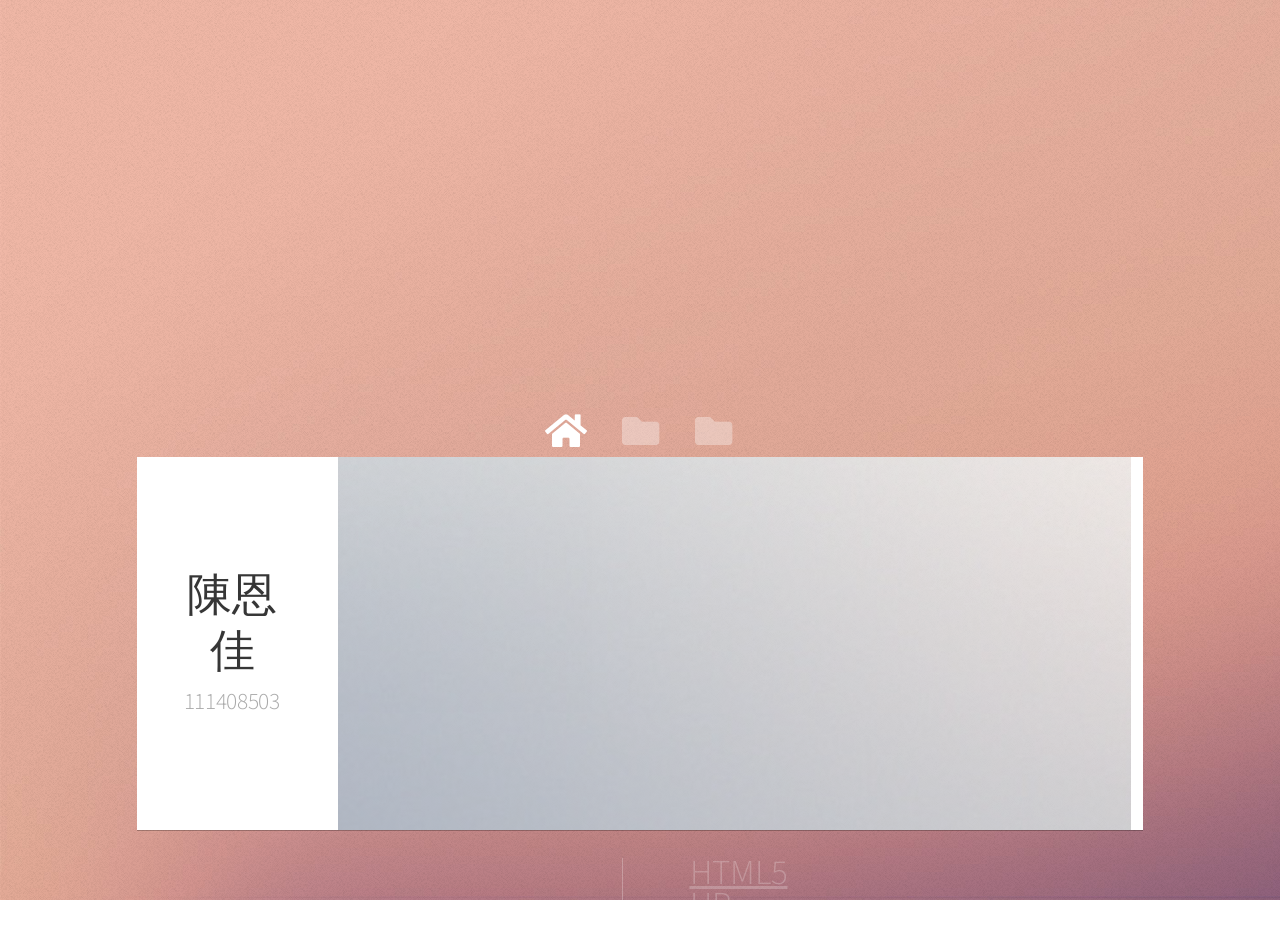
==== commit 9be68ff1: "Update for https://enjiawww.github.io/112-1-midterm/" ====
--- a/index.html
+++ b/index.html
@@ -16,7 +16,8 @@
 					<nav id="nav">
 						<a href="#" class="icon solid fa-home"><span>Home</span></a>
 						<a href="#work" class="icon solid fa-folder"><span>Work</span></a>
-						<a href="#contact" class="icon solid fa-envelope"><span>Contact</span></a>
+						<a href="#work2" class="icon solid fa-folder"><span>Work</span></a>
+						<!--a href="#contact" class="icon solid fa-envelope"><span>Contact</span></a>
 						<a href="https://twitter.com/ajlkn" class="icon brands fa-twitter"><span>Twitter</span></a>
 					</nav>
 
@@ -26,8 +27,8 @@
 						<!-- Me -->
 							<article id="home" class="panel intro">
 								<header>
-									<h1>Jane Doe</h1>
-									<p>Senior Astral Projectionist</p>
+									<h1>陳恩佳</h1>
+									<p>111408503</p>
 								</header>
 								<a href="#work" class="jumplink pic">
 									<span class="arrow icon solid fa-chevron-right"><span>See my work</span></span>
@@ -86,6 +87,12 @@
 									</div>
 								</section>
 							</article>
+						
+						<!-- Work2 -->
+						<article id="work2" class="panel">
+							<header>
+								<h2>Work2</h2>
+							</article>
 
 						<!-- Contact -->
 							<article id="contact" class="panel">
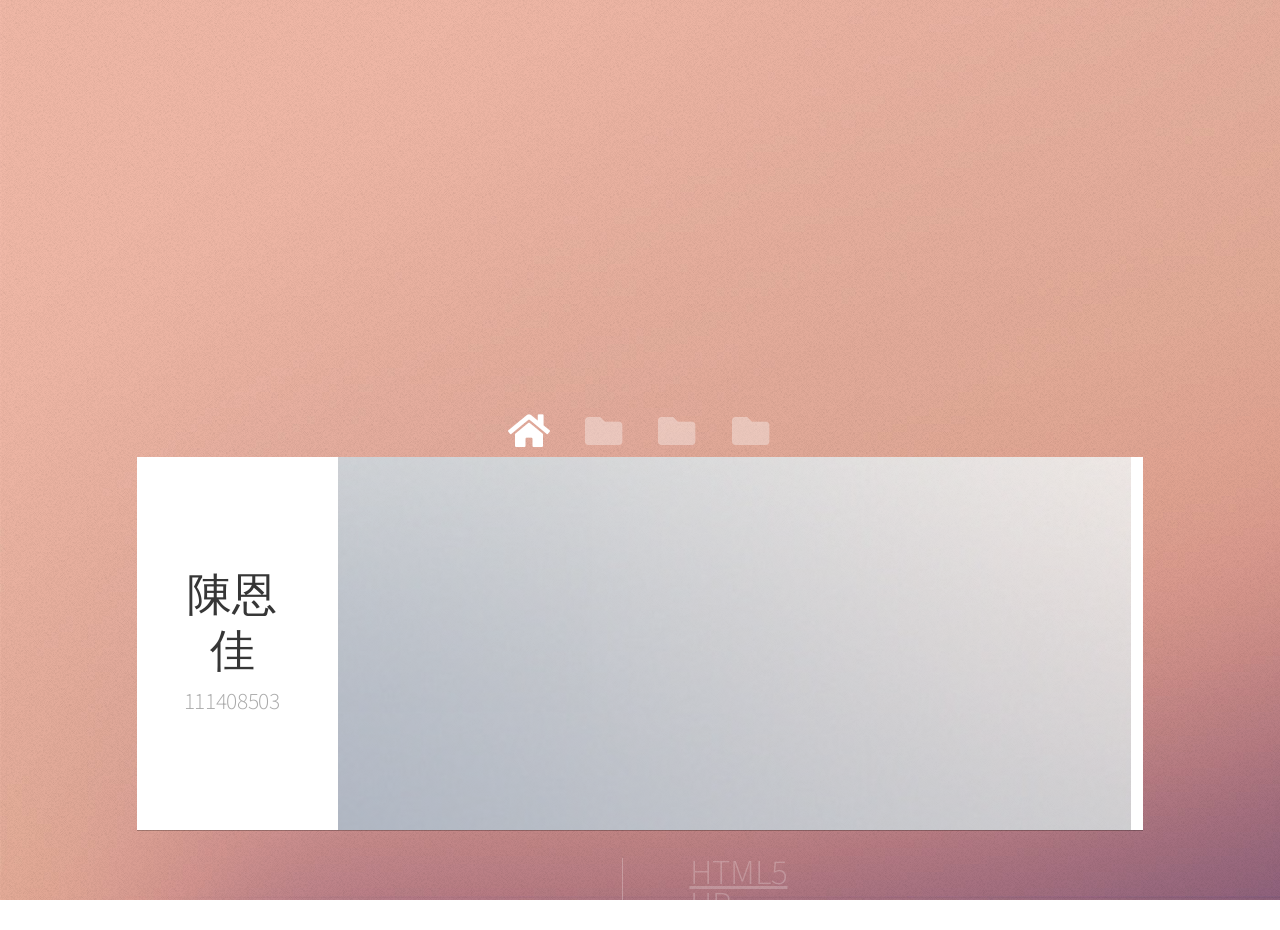
==== commit ae028ce9: "s" ====
--- a/index.html
+++ b/index.html
@@ -16,7 +16,8 @@
 					<nav id="nav">
 						<a href="#" class="icon solid fa-home"><span>Home</span></a>
 						<a href="#work" class="icon solid fa-folder"><span>Work</span></a>
-						<a href="#work2" class="icon solid fa-folder"><span>Work</span></a>
+						<a href="#work2" class="icon solid fa-folder"><span>Work2</span></a>
+						<a href="#work3" class="icon solid fa-folder"><span>Work3</span></a>
 						<!--a href="#contact" class="icon solid fa-envelope"><span>Contact</span></a>
 						<a href="https://twitter.com/ajlkn" class="icon brands fa-twitter"><span>Twitter</span></a>
 					</nav>
@@ -45,53 +46,33 @@
 									Phasellus enim sapien, blandit ullamcorper elementum eu, condimentum eu elit.
 									Vestibulum ante ipsum primis in faucibus orci luctus et ultrices posuere cubilia
 									luctus elit eget interdum.
-								</p>
-								<section>
-									<div class="row">
-										<div class="col-4 col-6-medium col-12-small">
-											<a href="#" class="image fit"><img src="images/pic01.jpg" alt=""></a>
-										</div>
-										<div class="col-4 col-6-medium col-12-small">
-											<a href="#" class="image fit"><img src="images/pic02.jpg" alt=""></a>
-										</div>
-										<div class="col-4 col-6-medium col-12-small">
-											<a href="#" class="image fit"><img src="images/pic03.jpg" alt=""></a>
-										</div>
-										<div class="col-4 col-6-medium col-12-small">
-											<a href="#" class="image fit"><img src="images/pic04.jpg" alt=""></a>
-										</div>
-										<div class="col-4 col-6-medium col-12-small">
-											<a href="#" class="image fit"><img src="images/pic05.jpg" alt=""></a>
-										</div>
-										<div class="col-4 col-6-medium col-12-small">
-											<a href="#" class="image fit"><img src="images/pic06.jpg" alt=""></a>
-										</div>
-										<div class="col-4 col-6-medium col-12-small">
-											<a href="#" class="image fit"><img src="images/pic07.jpg" alt=""></a>
-										</div>
-										<div class="col-4 col-6-medium col-12-small">
-											<a href="#" class="image fit"><img src="images/pic08.jpg" alt=""></a>
-										</div>
-										<div class="col-4 col-6-medium col-12-small">
-											<a href="#" class="image fit"><img src="images/pic09.jpg" alt=""></a>
-										</div>
-										<div class="col-4 col-6-medium col-12-small">
-											<a href="#" class="image fit"><img src="images/pic10.jpg" alt=""></a>
-										</div>
-										<div class="col-4 col-6-medium col-12-small">
-											<a href="#" class="image fit"><img src="images/pic11.jpg" alt=""></a>
-										</div>
-										<div class="col-4 col-6-medium col-12-small">
-											<a href="#" class="image fit"><img src="images/pic12.jpg" alt=""></a>
-										</div>
-									</div>
-								</section>
+								</p><div id="myGraph"></div>
 							</article>
 						
 						<!-- Work2 -->
 						<article id="work2" class="panel">
 							<header>
 								<h2>Work2</h2>
+							</header>
+							<p>
+								Phasellus enim sapien, blandit ullamcorper elementum eu, condimentum eu elit.
+								Vestibulum ante ipsum primis in faucibus orci luctus et ultrices posuere cubilia
+								luctus elit eget interdum.
+							</p><div id="myGraph2"></div>
+								
+							</article>
+
+						<!-- Work3 -->
+						<article id="work3" class="panel">
+							<header>
+								<h2>Work3</h2>
+							</header>
+							<p>
+								Phasellus enim sapien, blandit ullamcorper elementum eu, condimentum eu elit.
+								Vestibulum ante ipsum primis in faucibus orci luctus et ultrices posuere cubilia
+								luctus elit eget interdum.
+							</p><div id="myGraph3"></div>
+								
 							</article>
 
 						<!-- Contact -->
@@ -139,6 +120,13 @@
 			<script src="assets/js/breakpoints.min.js"></script>
 			<script src="assets/js/util.js"></script>
 			<script src="assets/js/main.js"></script>
+			<script src="https://cdn.plot.ly/plotly-2.24.1.min.js"></script>
+			<script src="hw1-Line&Scatter/data.js"></script>
+    		<script src="hw1-Line&Scatter/main.js"></script>
+			<script src="hw2-barchart/data.js"></script>
+    		<script src="hw2-barchart/main.js"></script>
+			<script src="hw3-piechart/data.js"></script>
+    		<script src="hw3-piechart/main.js"></script>
 
 	</body>
 </html>
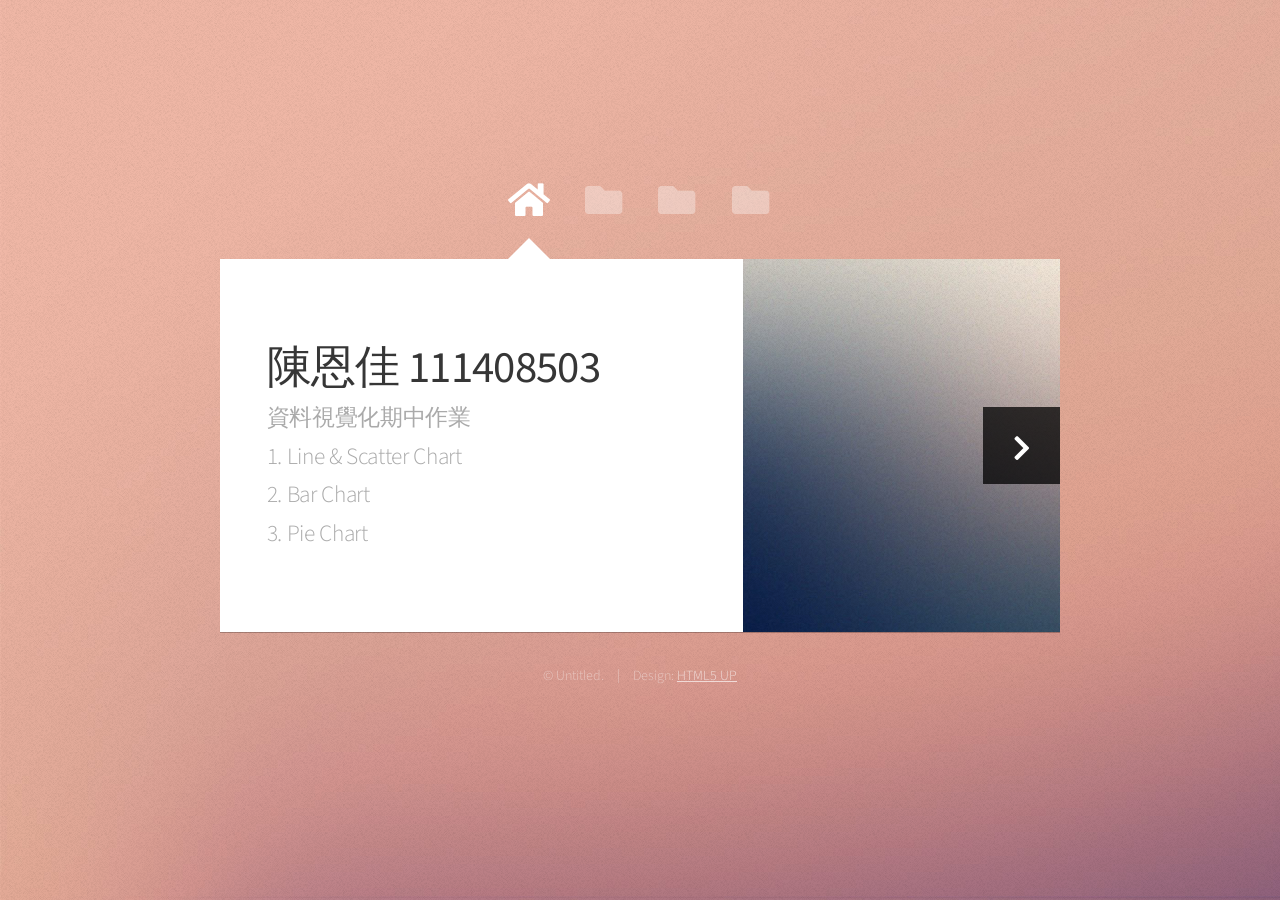
==== commit 7047eaca: "s" ====
--- a/index.html
+++ b/index.html
@@ -15,64 +15,133 @@
 				<!-- Nav -->
 					<nav id="nav">
 						<a href="#" class="icon solid fa-home"><span>Home</span></a>
-						<a href="#work" class="icon solid fa-folder"><span>Work</span></a>
-						<a href="#work2" class="icon solid fa-folder"><span>Work2</span></a>
-						<a href="#work3" class="icon solid fa-folder"><span>Work3</span></a>
-						<!--a href="#contact" class="icon solid fa-envelope"><span>Contact</span></a>
-						<a href="https://twitter.com/ajlkn" class="icon brands fa-twitter"><span>Twitter</span></a>
+						<a href="#work" class="icon solid fa-folder"><span>Line&Scatter</span></a>
+						<a href="#work2" class="icon solid fa-folder"><span>Bar Chart</span></a>
+						<a href="#work3" class="icon solid fa-folder"><span>Pie Chart</span></a>
+						<!--a href="#contact" class="icon solid fa-envelope"><span>Contact</span></a-->
+						<!--a href="https://twitter.com/ajlkn" class="icon brands fa-twitter"><span>Twitter</span></a-->
 					</nav>
 
 				<!-- Main -->
 					<div id="main">
 
 						<!-- Me -->
-							<article id="home" class="panel intro">
-								<header>
-									<h1>陳恩佳</h1>
-									<p>111408503</p>
-								</header>
-								<a href="#work" class="jumplink pic">
-									<span class="arrow icon solid fa-chevron-right"><span>See my work</span></span>
-									<img src="images/me.jpg" alt="" />
-								</a>
-							</article>
+						<article id="home" class="panel intro">
+							<header>
+								<h1>陳恩佳 111408503</h1>
+								<p>資料視覺化期中作業</p>
+								<p>1. Line & Scatter Chart</p>
+								<p>2. Bar Chart</p>
+								<p>3. Pie Chart</p>
+							</header>
+							<a href="#work" class="jumplink pic">
+								<span class="arrow icon solid fa-chevron-right"><span>See my work</span></span>
+								<img src="images/me.jpg" alt="" />
+							</a>
+						</article>
 
 						<!-- Work -->
 							<article id="work" class="panel">
 								<header>
-									<h2>Work</h2>
+									<h2>Line & Scatter Chart</h2>
 								</header>
 								<p>
-									Phasellus enim sapien, blandit ullamcorper elementum eu, condimentum eu elit.
-									Vestibulum ante ipsum primis in faucibus orci luctus et ultrices posuere cubilia
-									luctus elit eget interdum.
+									<h3>背景簡介</h3>
+									本圖以折線圖呈現新竹市在民國109-111年各月份一般旅館客房住用數的變化，
+									資料取自政府資料開放平台的「新竹市旅宿業住宿率」，
+									網址連結: https://data.gov.tw/dataset/85964
 								</p><div id="myGraph"></div>
+								
+									<h3>製作方法說明</h3>
+									首先，我分別輸入民國109-111年每個月一般旅館客房住用數的數值，
+									接著將圖表類型設定為折線圖，並透過迴圈的方式將1-12月的數值添入圖表的x、y軸
+									（月份為x軸，客房住用數為y軸），
+									最後，再於圖表左上方添加年分選擇鍵，使其成為互動式圖表，
+									可以選擇看109年、110年、111年、所有年份的客房住用數。
+								<p>
+									<h3>洞悉</h3>
+									民國109年年初，新冠肺炎入侵台灣，導致觀光業大受打擊，
+									我們可以看到新竹市一般旅館的客房住用數大幅下滑
+									，並且在四月來到最低點（24380個住用數）；幾個月後，由於台灣疫情沒有持續擴張，加上政府實施防疫鬆綁政策，
+									使得住宿率逐漸起色，並且在十月來到最高點（54020個住用數）。
+									然而，好景不常，民國110年四月底，本土疫情出現大規模爆發，五月中全台進入三級警戒，
+									新竹市的客房住用數因而急遽下跌，並且在六月來到最低點（21699個住用數），
+									後來隨著疫苗開打，疫情逐漸趨緩，並且恢復至二級警戒，使得住用數逐漸回升。
+									我們可以看到在民國111年，新竹市的一般旅館的客房住用數相較前兩年來得多。
+									
+
 							</article>
 						
 						<!-- Work2 -->
 						<article id="work2" class="panel">
 							<header>
-								<h2>Work2</h2>
+								<h2>Bar Chart</h2>
 							</header>
 							<p>
-								Phasellus enim sapien, blandit ullamcorper elementum eu, condimentum eu elit.
-								Vestibulum ante ipsum primis in faucibus orci luctus et ultrices posuere cubilia
-								luctus elit eget interdum.
+								<h3>背景簡介</h3>
+								本圖以累積長條圖呈現民國112年7-9月桃園機場捷運重點站的平均日運量，
+								資料取自政府資料開放平台的「各站運量統計表」，
+								網址連結: https://data.gov.tw/dataset/164957
 							</p><div id="myGraph2"></div>
+							<p>
+								<h3>製作方法說明</h3>
+								首先，我以桃園捷運七個重點捷運站為類別，
+								各輸入民國112年7-9月平均日流量的數值作為資料庫，
+								接著將圖表類型設定為長條圖，並且以月份作為類別，
+								分別輸入七個捷運站站名（設為x軸），以及平均日流量數值（設為y軸），
+								再進一步將流量數值顯示在圖表上。
+								最後，再將直條圖設為堆疊模式，使其成為堆疊直條圖。
+							<p>
+								<h3>洞悉</h3>
+								從本圖中，我們可以看出民國112年7-9月桃園機場捷運重點站中，
+								平均日流量最高的捷運站為「A18高鐵桃園站」，
+								其中在8月的平均日流量突破一萬人次；
+								流量其次高的捷運站為「A12機場第一航廈站」，
+								7-9月的平均日流量皆超過9000人次；
+								流量第三名的捷運站則為「A8長庚醫院站」。
+								此外，我們亦可從此圖觀察到，民國112年8-9月的平均日流量比7月要來得高，
+								由此可知，民國112年於暑假期間出國的人數可能比上課日來得多。
+
+								
 								
 							</article>
 
 						<!-- Work3 -->
 						<article id="work3" class="panel">
 							<header>
-								<h2>Work3</h2>
+								<h2>Pie Chart</h2>
 							</header>
 							<p>
-								Phasellus enim sapien, blandit ullamcorper elementum eu, condimentum eu elit.
-								Vestibulum ante ipsum primis in faucibus orci luctus et ultrices posuere cubilia
-								luctus elit eget interdum.
+								<h3>背景簡介</h3>
+								本圖呈現桃園市於民國96年、101年、106年、
+								111年按性別與三階段年齡別（性別、幼年、老年、青壯年）作為分類的人口比率，
+								資料取自政府資料開放平台的「桃園市人口比率按三階段年齡別分」，
+								網址連結: https://data.gov.tw/dataset/148198
 							</p><div id="myGraph3"></div>
 								
+							<h3>製作方法說明</h3>
+							首先，我分別輸入民國96年、101年、106年、
+							111年桃園市性別及三階段年齡別的人口比率統計數值作為資料庫，
+							接著將圖表類型設定為圓餅圖，以年份為類別，
+							透過迴圈的方式依序將三階段年齡別、人口比率數值添入圖表，
+							並且進一步設立座標，
+							將四個年份的圖表設置於四個不同位置，
+							最後，再於圓餅圖中間加上白色圓圈，呈現出各圖所代表的年份。
+						<p>
+							<h3>洞悉</h3>
+							首先，在桃園市三階段年齡的分布上，我們可以看出青壯年的人口比率變化並不明顯，
+							而隨著少子化時代來臨，幼年人口比率逐漸下降，
+							民國96年時幼年人口比率為20.37%（男生10.5%+女生9.87%），
+							到了民國111年則降至14.02%（男生7.36%+女生6.66%）；
+							相對的，老年人口比率則呈現逐漸上升的趨勢，
+							民國96年時老年人口比率為7.92%（男生4.19%+女生3.73%），
+							到了民國111年則上升至14.27%（男生6.55%+女生7.72%），
+							15年內老年人口比率成長了將近2倍，可以看出高齡化問題越來越嚴重。
+						    再來，在性別的分布上，我們可以看到幼年人口的男性比率始終高於女性，
+							可以推測傳統的生男觀念依舊存在；
+							而老年人口比率方面，雖然男性人口比率在民國96年時較女性來得高，
+							但是其餘三個年份皆以女性占比較大，且兩者差距逐漸提升，
+							由此可知，目前老年女性的平均壽命可能較男性高。
 							</article>
 
 						<!-- Contact -->
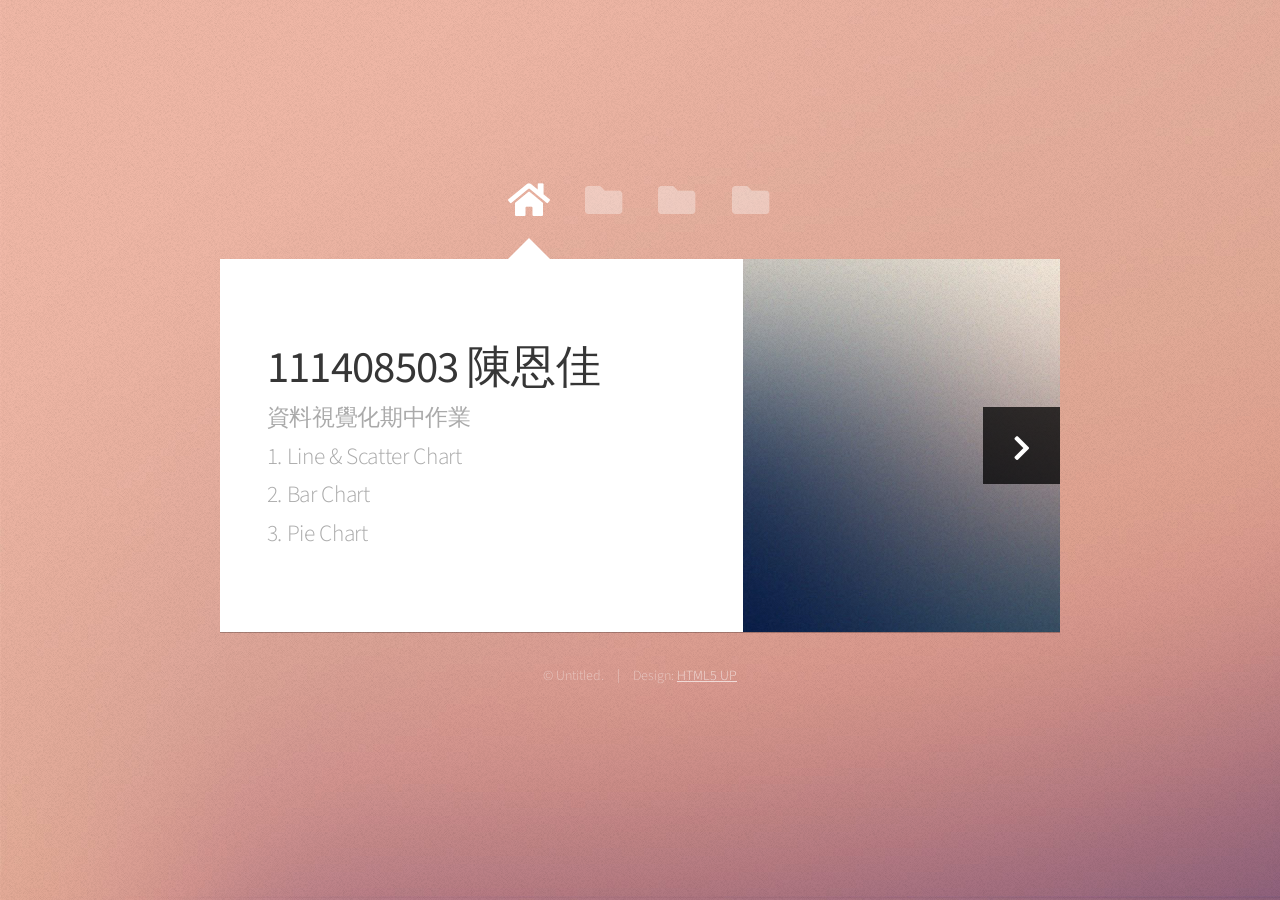
==== commit 9ee0479f: "hey" ====
--- a/index.html
+++ b/index.html
@@ -28,7 +28,7 @@
 						<!-- Me -->
 						<article id="home" class="panel intro">
 							<header>
-								<h1>陳恩佳 111408503</h1>
+								<h1>111408503 陳恩佳</h1>
 								<p>資料視覺化期中作業</p>
 								<p>1. Line & Scatter Chart</p>
 								<p>2. Bar Chart</p>
